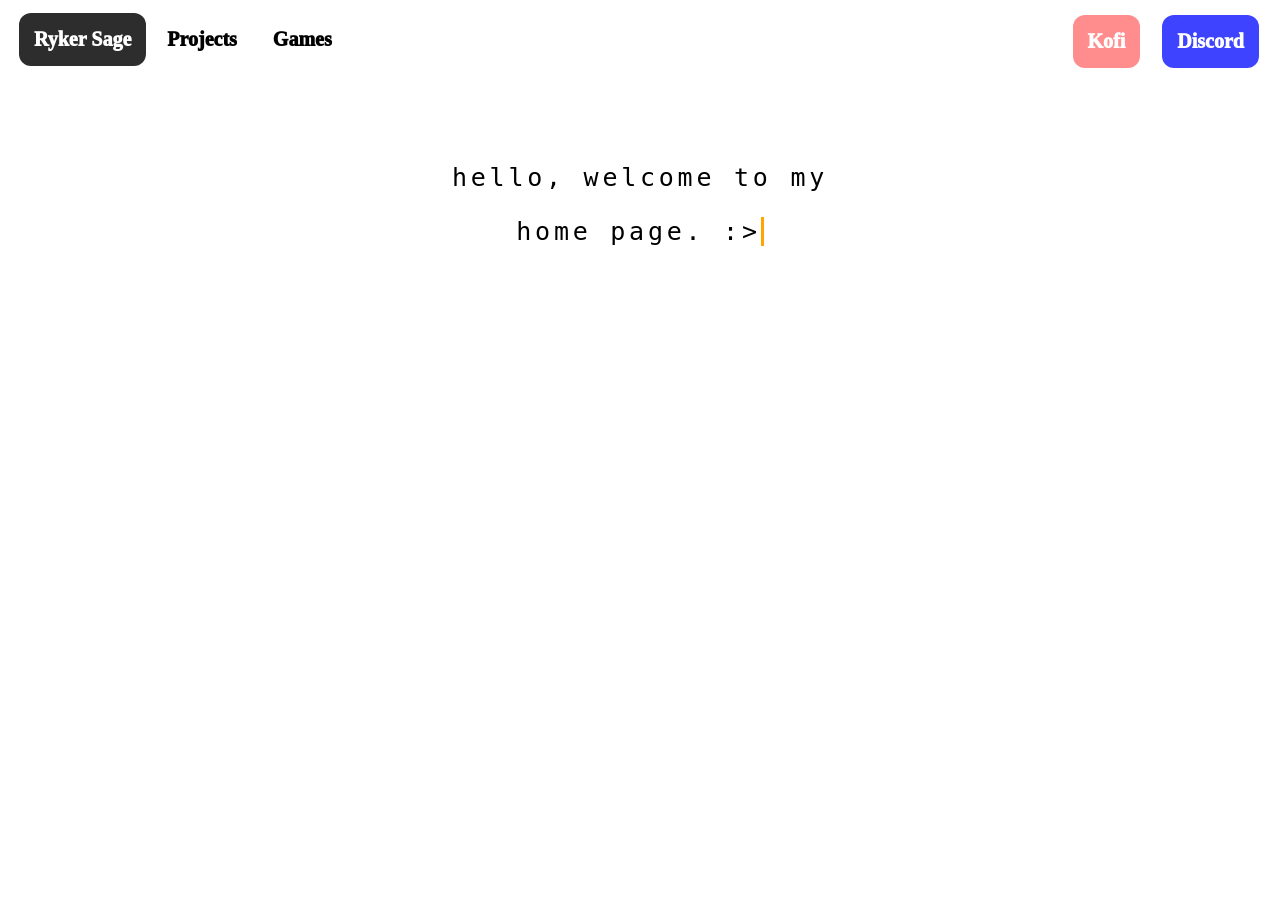
==== index.html @ bd7f4161 "- Update" ====
<!DOCTYPE html>
<html lang="en">
<head>
    <meta charset="UTF-8">
    <meta name="viewport" content="width=device-width, initial-scale=1.0">

    <meta name="description" content="hello, welcome to my home page. :>">

    <link rel="stylesheet" href="index.css">

    <title>Ryker Sage</title>
</head>
<body>
    <!-- MOBILE ERROR MESSAGE -->
    
    <h1 class="error-mobile">This site was not designed for mobile.<br>If you are receiving this message on a computer, <br>resizing the screen will fix the issue!</h1>

    <!-- NAVBAR -->
    <nav class="navbar">
        <ul>
            <li><a href="/" class="home">Ryker Sage</a></li>
            <li><a href="Projects/index">Projects</a></li>
            <li><a href="Games/index">Games</a></li>

            <li class="discord"><a href="Discord/index" class="discord-a">Discord</a></li>
            <li class="kofi-li"><a href="https://ko-fi.com/rykersage" target="_blank" class="kofi">Kofi</a></li>
        </ul>
    </nav>

    <!-- MAIN CODE -->
    
    <main class="main">

        <ul>
            <li><p class="line-1">hello, welcome to my</p></li>
            <li><p class="line-2">home page. :></p></li>
        </ul>
        <div class="discord-widget"></div>
    </main>
</body>
</html>
---- index.css ----
.navbar ul{
    list-style-type: none;
    background-color: transparent;
    border: 5px solid transparent;
    border-radius: 16px;
    padding: 0px;
    margin: 0px;
    overflow: hidden;
}
.navbar a:not(.kofi):not(.discord-a):not(.home){
    font-family: 'Comic Sans MS', 'Comic Sans', cursive;
    color: black;
    border-radius: 12px;
    font-weight: 1000;
    font-size: 20px;
    text-decoration: none;
    padding: 15px;
    display: block;
}
.navbar a:not(.home){
    color: white;
}
.navbar a:not(.home):not(.kofi):not(.discord-a):hover{
    text-decoration: underline rgb(255, 141, 141);
}

.kofi:hover {
    background-color: rgb(255, 111, 111);
}
.kofi {
    background-color: rgb(255, 141, 141);
    border-radius: 12px;
    font-family: 'Comic Sans MS', 'Comic Sans', cursive;
    font-weight: 1000;
    font-size: 20px;
    text-decoration: none;
    padding: 15px;
    display: block;
    text-align: center;
    float: right;
}
.discord-a:hover {
    background-color: rgb(61, 37, 225);
}
.discord-a {
    font-size: 20px;
    background-color: rgb(61, 67, 255);
    border-radius: 12px;
    font-family: 'Comic Sans MS', 'Comic Sans', cursive;
    font-weight: 1000;
    text-decoration: none;
    padding: 15px;
    display: block;
    text-align: center;
    float: right;
}

.home {
    background-color: rgb(45,45,45);

    font-family: 'Comic Sans MS', 'Comic Sans', cursive;
    color: white;
    border-radius: 12px;
    font-weight: 1000;
    font-size: 20px;
    text-decoration: none;
    padding: 15px;
    display: block;
}
.navbar li{
    float: left;
    margin-left: 6px;
}
.navbar li:is(.discord, .kofi-li){
    float: right;
    padding: 2px;
    margin-left: 12px;
    margin-right: 6px;
}

.error-mobile{
    display: none;
}

/* MAIN CODE - DESKTOP */


.main ul {
    list-style-type: none;
    padding: 0px;
    
    margin: 5% auto;
    overflow: hidden;
}

.main p {
    text-align: center;
    font-size: 25px;
    
    font-family: monospace;
    letter-spacing: .15em;
}

.line-2 {
    border-right: .15em solid orange;
    display: table;
    margin: 0 auto;
    overflow: hidden;
    white-space: nowrap;
    animation:
        blink-caret .75s step-end infinite;
}

@keyframes blink-caret {
    from, to { border-color: transparent }
    50% { border-color: rgb(255, 141, 141) }
}

/* DEVICE CHECK */

@media (max-width: 660px) {
    .navbar{
        display: none;
    }
    .main{
        display: none;
    }
    
    /* MAIN CODE - MOBILE */

    .error-mobile{
        font-family: 'Comic Sans MS', 'Comic Sans', cursive;
        font-size: 20px;
        font-weight: 1000;
        display: block;
    }

}

@media (max-height: 768px) {
    .navbar{
        display: none;
    }
    .main{
        display: none;
    }
    
    /* MAIN CODE - MOBILE */

    .error-mobile{
        font-family: 'Comic Sans MS', 'Comic Sans', cursive;
        font-size: 20px;
        font-weight: 1000;
        display: block;
    }

}
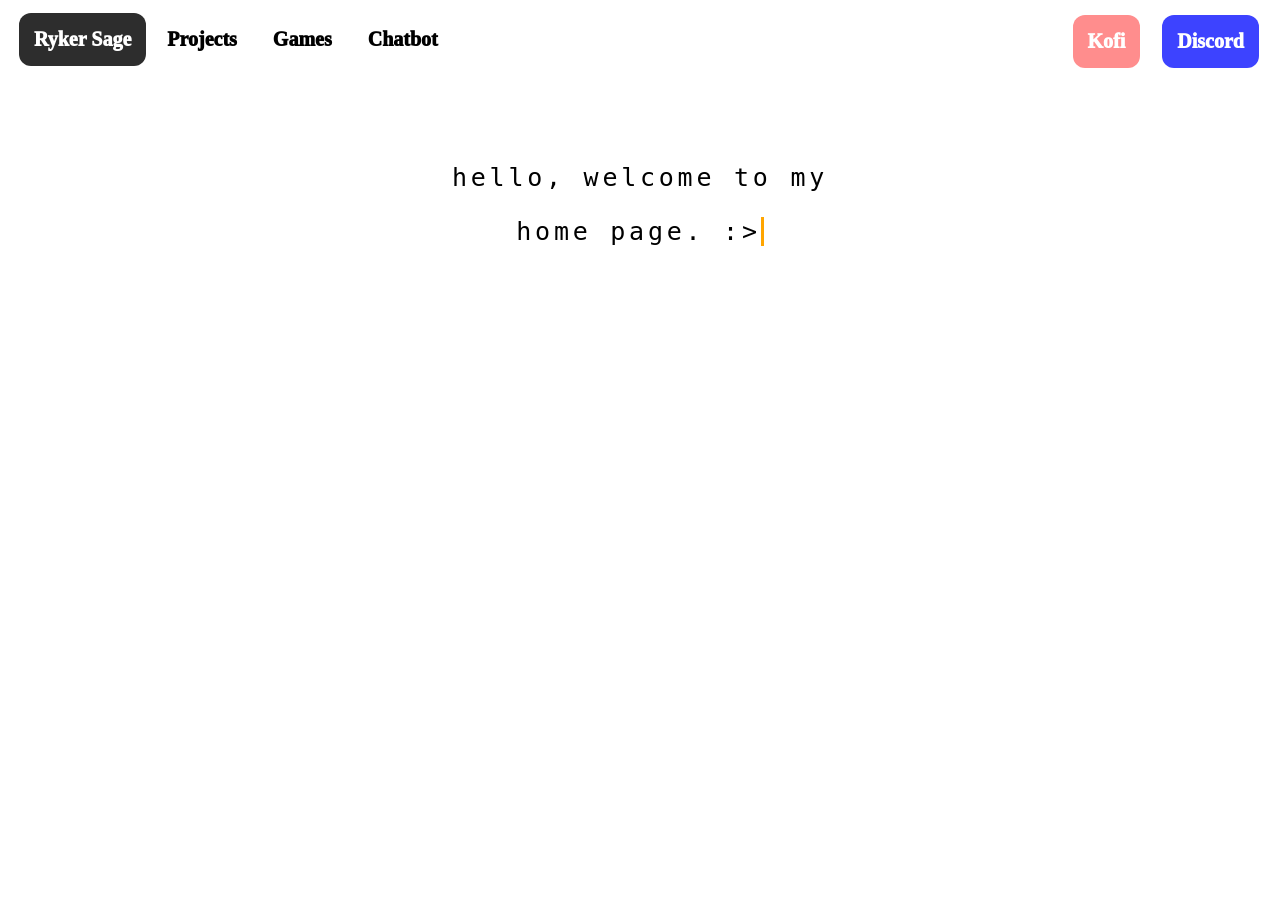
==== commit d906ace0: "- Chatbot Feature! Made with InteraxAI" ====
--- a/index.html
+++ b/index.html
@@ -19,10 +19,11 @@
     <nav class="navbar">
         <ul>
             <li><a href="/" class="home">Ryker Sage</a></li>
-            <li><a href="Projects/index">Projects</a></li>
-            <li><a href="Games/index">Games</a></li>
+            <li><a href="projects">Projects</a></li>
+            <li><a href="library">Games</a></li>
+            <li><a href="chat-bot">Chatbot</a></li>
 
-            <li class="discord"><a href="Discord/index" class="discord-a">Discord</a></li>
+            <li class="discord"><a href="discord" class="discord-a">Discord</a></li>
             <li class="kofi-li"><a href="https://ko-fi.com/rykersage" target="_blank" class="kofi">Kofi</a></li>
         </ul>
     </nav>
@@ -35,7 +36,6 @@
             <li><p class="line-1">hello, welcome to my</p></li>
             <li><p class="line-2">home page. :></p></li>
         </ul>
-        <div class="discord-widget"></div>
     </main>
 </body>
 </html>
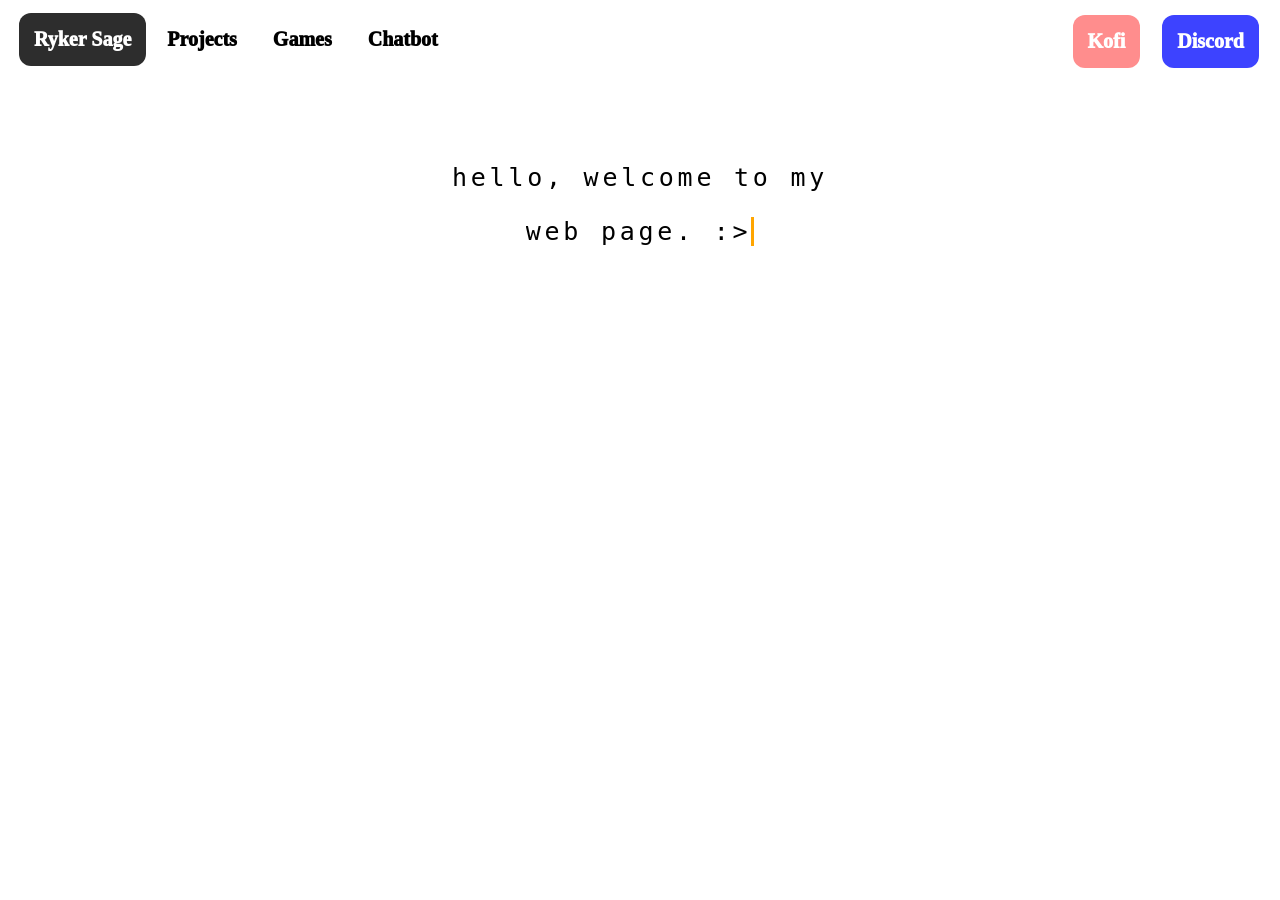
==== commit 57d7e5c8: "- Organized Code + AI Chatbot" ====
--- a/index.html
+++ b/index.html
@@ -7,8 +7,9 @@
     <meta name="description" content="hello, welcome to my home page. :>">
 
     <link rel="stylesheet" href="index.css">
+    <link rel="stylesheet" href="navbar.css">
 
-    <title>Ryker Sage</title>
+    <title>Ryker's Web Page</title>
 </head>
 <body>
     <!-- MOBILE ERROR MESSAGE -->
@@ -21,7 +22,7 @@
             <li><a href="/" class="home">Ryker Sage</a></li>
             <li><a href="projects">Projects</a></li>
             <li><a href="library">Games</a></li>
-            <li><a href="chat-bot">Chatbot</a></li>
+            <li><a href="chatbot">Chatbot</a></li>
 
             <li class="discord"><a href="discord" class="discord-a">Discord</a></li>
             <li class="kofi-li"><a href="https://ko-fi.com/rykersage" target="_blank" class="kofi">Kofi</a></li>
@@ -34,7 +35,7 @@
 
         <ul>
             <li><p class="line-1">hello, welcome to my</p></li>
-            <li><p class="line-2">home page. :></p></li>
+            <li><p class="line-2">web page. :></p></li>
         </ul>
     </main>
 </body>
--- a/index.css
+++ b/index.css
@@ -1,88 +1,4 @@
-.navbar ul{
-    list-style-type: none;
-    background-color: transparent;
-    border: 5px solid transparent;
-    border-radius: 16px;
-    padding: 0px;
-    margin: 0px;
-    overflow: hidden;
-}
-.navbar a:not(.kofi):not(.discord-a):not(.home){
-    font-family: 'Comic Sans MS', 'Comic Sans', cursive;
-    color: black;
-    border-radius: 12px;
-    font-weight: 1000;
-    font-size: 20px;
-    text-decoration: none;
-    padding: 15px;
-    display: block;
-}
-.navbar a:not(.home){
-    color: white;
-}
-.navbar a:not(.home):not(.kofi):not(.discord-a):hover{
-    text-decoration: underline rgb(255, 141, 141);
-}
-
-.kofi:hover {
-    background-color: rgb(255, 111, 111);
-}
-.kofi {
-    background-color: rgb(255, 141, 141);
-    border-radius: 12px;
-    font-family: 'Comic Sans MS', 'Comic Sans', cursive;
-    font-weight: 1000;
-    font-size: 20px;
-    text-decoration: none;
-    padding: 15px;
-    display: block;
-    text-align: center;
-    float: right;
-}
-.discord-a:hover {
-    background-color: rgb(61, 37, 225);
-}
-.discord-a {
-    font-size: 20px;
-    background-color: rgb(61, 67, 255);
-    border-radius: 12px;
-    font-family: 'Comic Sans MS', 'Comic Sans', cursive;
-    font-weight: 1000;
-    text-decoration: none;
-    padding: 15px;
-    display: block;
-    text-align: center;
-    float: right;
-}
-
-.home {
-    background-color: rgb(45,45,45);
-
-    font-family: 'Comic Sans MS', 'Comic Sans', cursive;
-    color: white;
-    border-radius: 12px;
-    font-weight: 1000;
-    font-size: 20px;
-    text-decoration: none;
-    padding: 15px;
-    display: block;
-}
-.navbar li{
-    float: left;
-    margin-left: 6px;
-}
-.navbar li:is(.discord, .kofi-li){
-    float: right;
-    padding: 2px;
-    margin-left: 12px;
-    margin-right: 6px;
-}
-
-.error-mobile{
-    display: none;
-}
-
-/* MAIN CODE - DESKTOP */
+/* MAIN CODE */
 
 
 .main ul {
--- a/navbar.css
+++ b/navbar.css
@@ -0,0 +1,83 @@
+.navbar ul{
+    list-style-type: none;
+    background-color: transparent;
+    border: 5px solid transparent;
+    border-radius: 16px;
+    padding: 0px;
+    margin: 0px;
+    overflow: hidden;
+}
+.navbar a:not(.kofi):not(.discord-a):not(.home){
+    font-family: 'Comic Sans MS', 'Comic Sans', cursive;
+    color: black;
+    border-radius: 12px;
+    font-weight: 1000;
+    font-size: 20px;
+    text-decoration: none;
+    padding: 15px;
+    display: block;
+}
+.navbar a:not(.home){
+    color: white;
+}
+.navbar a:not(.home):not(.kofi):not(.discord-a):hover{
+    text-decoration: underline rgb(255, 141, 141);
+}
+
+.kofi:hover {
+    background-color: rgb(255, 111, 111);
+}
+.kofi {
+    background-color: rgb(255, 141, 141);
+    border-radius: 12px;
+    font-family: 'Comic Sans MS', 'Comic Sans', cursive;
+    font-weight: 1000;
+    font-size: 20px;
+    text-decoration: none;
+    padding: 15px;
+    display: block;
+    text-align: center;
+    float: right;
+}
+.discord-a:hover {
+    background-color: rgb(61, 37, 225);
+}
+.discord-a {
+    font-size: 20px;
+    background-color: rgb(61, 67, 255);
+    border-radius: 12px;
+    font-family: 'Comic Sans MS', 'Comic Sans', cursive;
+    font-weight: 1000;
+    text-decoration: none;
+    padding: 15px;
+    display: block;
+    text-align: center;
+    float: right;
+}
+
+.home {
+    background-color: rgb(45,45,45);
+
+    font-family: 'Comic Sans MS', 'Comic Sans', cursive;
+    color: white;
+    border-radius: 12px;
+    font-weight: 1000;
+    font-size: 20px;
+    text-decoration: none;
+    padding: 15px;
+    display: block;
+}
+.navbar li{
+    float: left;
+    margin-left: 6px;
+}
+.navbar li:is(.discord, .kofi-li){
+    float: right;
+    padding: 2px;
+    margin-left: 12px;
+    margin-right: 6px;
+}
+
+.error-mobile{
+    display: none;
+}
